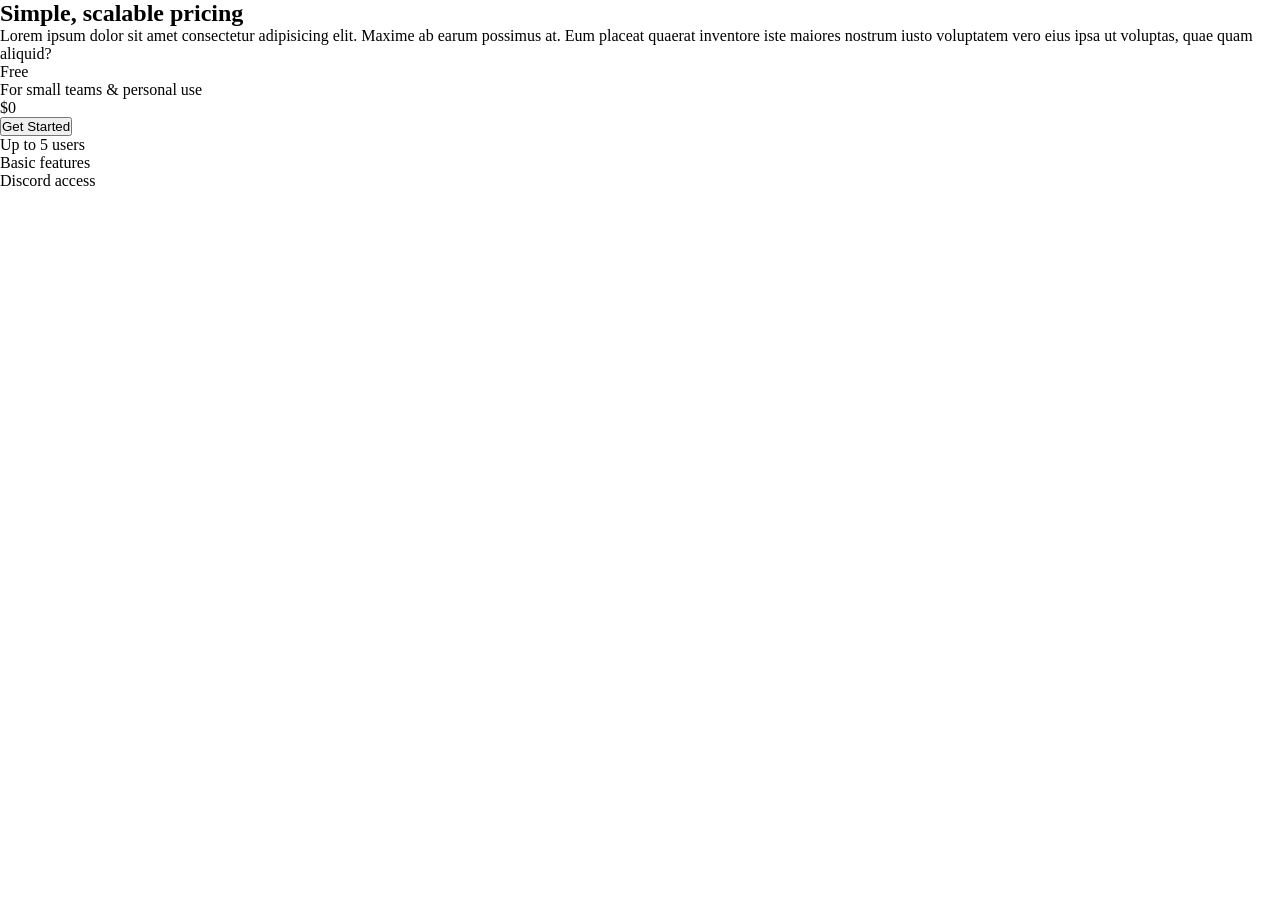
==== price-cards/index.html @ 9de3a07d "Create Price Cards" ====
<!DOCTYPE html>
<html lang="en">
<head>
    <meta charset="UTF-8">
    <meta name="viewport" content="width=device-width, initial-scale=1.0">
    <title>Document</title>
    <link rel="stylesheet" href="css/style.css">
</head>
<body>
    <main>
        <h2>Simple, scalable pricing</h2>
        <p>Lorem ipsum dolor sit amet consectetur adipisicing elit. Maxime ab earum possimus at. Eum placeat quaerat inventore iste maiores nostrum iusto voluptatem vero eius ipsa ut voluptas, quae quam aliquid?</p>

        <section id="price-plans">
            <div id="plans-container">
                <div class="plans-item">
                    <p>Free</p>
                    <span>For small teams & personal use</span>
                    <p>$0</p>
                    <button>Get Started</button>
                    <ul>
                        <li>Up to 5 users</li>
                        <li>Basic features</li>
                        <li>Discord access</li>
                    </ul>
                </div>
                <div class="plans-item"></div>
                <div class="plans-item" id="enterprise"></div>
            </div>

        </section>
    </main>
    
</body>
</html>
---- price-cards/css/style.css ----
@charset "UTF-8";

*{
    padding: 0px;
    margin: 0px;
}

body{
    background-image: linear-gradient();
}
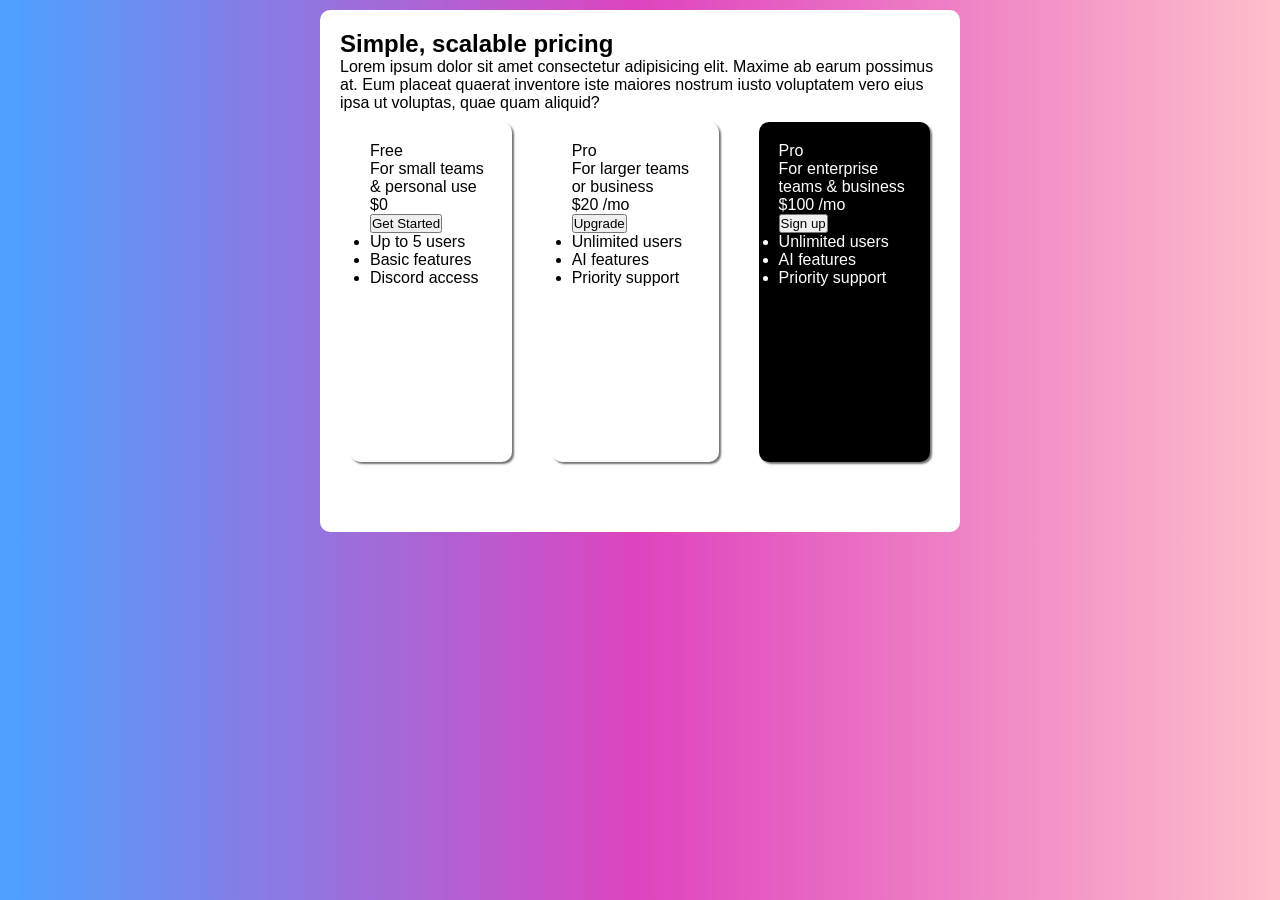
==== commit 9db55e8b: "Update Plans" ====
--- a/price-cards/index.html
+++ b/price-cards/index.html
@@ -24,8 +24,28 @@
                         <li>Discord access</li>
                     </ul>
                 </div>
-                <div class="plans-item"></div>
-                <div class="plans-item" id="enterprise"></div>
+                <div class="plans-item">
+                    <p>Pro</p>
+                    <span>For larger teams or business</span>
+                    <p>$20 /mo</p>
+                    <button>Upgrade</button>
+                    <ul>
+                        <li>Unlimited users</li>
+                        <li>AI features</li>
+                        <li>Priority support</li>
+                    </ul>
+                </div>
+                <div class="plans-item" id="enterprise">
+                    <p>Pro</p>
+                    <span>For enterprise teams & business</span>
+                    <p>$100 /mo</p>
+                    <button>Sign up</button>
+                    <ul>
+                        <li>Unlimited users</li>
+                        <li>AI features</li>
+                        <li>Priority support</li>
+                    </ul>
+                </div>
             </div>
 
         </section>
--- a/price-cards/css/style.css
+++ b/price-cards/css/style.css
@@ -3,8 +3,57 @@
 *{
     padding: 0px;
     margin: 0px;
+    font-family: Arial, Helvetica, sans-serif;
 }
 
 body{
-    background-image: linear-gradient();
+    background-image: linear-gradient(to right,rgba(0, 123, 255, 0.703), rgba(212, 13, 172, 0.774), pink);
+}
+
+main{
+    background-color: white;
+    width: 300px;
+    margin: auto;
+    padding: 20px;
+    border-radius: 10px;
+    margin-top: 10px;
+    margin-bottom: 10px;
+    
+}
+
+section#price-plans div#plans-container{
+    display: grid;
+    grid-template-rows: auto auto auto;
+    gap: 20px;
+
+}
+
+div.plans-item{
+    box-shadow: 2px 2px 2px rgba(0, 0, 0, 0.553);
+    padding: 20px;
+    border-radius: 10px;
+    height: 300px;
+    margin: 10px;
+
+}
+
+div#enterprise{
+    background-color: black;
+    color: white;
+}
+
+
+@media only screen and (min-width: 768px) {
+
+    main{
+        width: 600px;
+    }
+
+    section#price-plans div#plans-container{
+        display: grid;
+        grid-template-columns: auto auto auto;
+        gap: 20px;
+
+}
+
 }
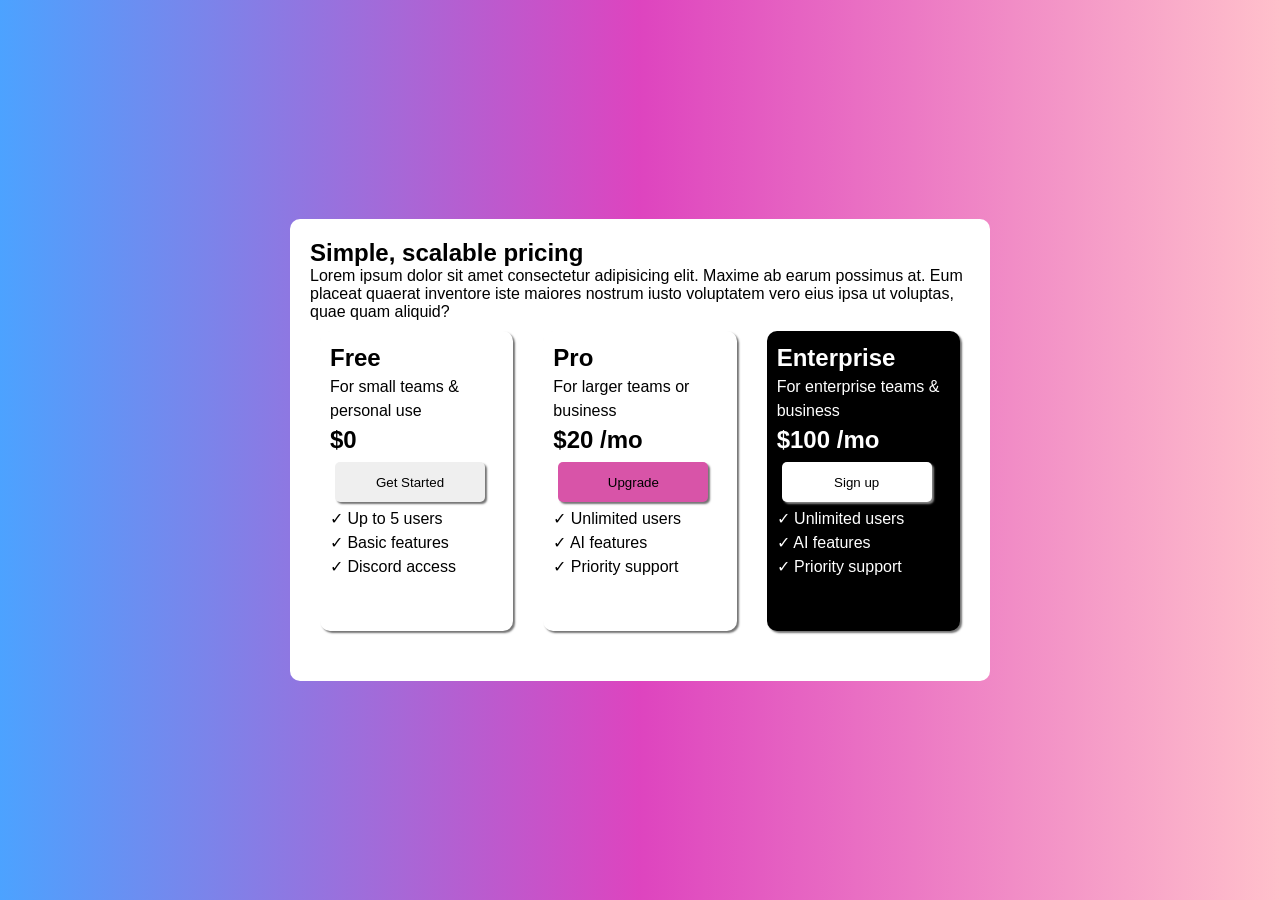
==== commit c9e6b56c: "Update price-plans" ====
--- a/price-cards/index.html
+++ b/price-cards/index.html
@@ -7,49 +7,49 @@
     <link rel="stylesheet" href="css/style.css">
 </head>
 <body>
-    <main>
-        <h2>Simple, scalable pricing</h2>
-        <p>Lorem ipsum dolor sit amet consectetur adipisicing elit. Maxime ab earum possimus at. Eum placeat quaerat inventore iste maiores nostrum iusto voluptatem vero eius ipsa ut voluptas, quae quam aliquid?</p>
-
-        <section id="price-plans">
-            <div id="plans-container">
-                <div class="plans-item">
-                    <p>Free</p>
-                    <span>For small teams & personal use</span>
-                    <p>$0</p>
-                    <button>Get Started</button>
-                    <ul>
-                        <li>Up to 5 users</li>
-                        <li>Basic features</li>
-                        <li>Discord access</li>
-                    </ul>
+    <div id="main-container">
+        <main>
+            <h2>Simple, scalable pricing</h2>
+            <p>Lorem ipsum dolor sit amet consectetur adipisicing elit. Maxime ab earum possimus at. Eum placeat quaerat inventore iste maiores nostrum iusto voluptatem vero eius ipsa ut voluptas, quae quam aliquid?</p>
+            <section id="price-plans">
+                <div id="plans-container">
+                    <div class="plans-item">
+                        <p>Free</p>
+                        <span>For small teams & personal use</span>
+                        <p>$0</p>
+                        <button id="get-started">Get Started</button>
+                        <ul>
+                            <li>✓ Up to 5 users</li>
+                            <li>✓ Basic features</li>
+                            <li>✓ Discord access</li>
+                        </ul>
+                    </div>
+                    <div class="plans-item">
+                        <p>Pro</p>
+                        <span>For larger teams or business</span>
+                        <p>$20 /mo</p>
+                        <button id="upgrade">Upgrade</button>
+                        <ul>
+                            <li>✓ Unlimited users</li>
+                            <li>✓ AI features</li>
+                            <li>✓ Priority support</li>
+                        </ul>
+                    </div>
+                    <div class="plans-item" id="enterprise">
+                        <p>Enterprise</p>
+                        <span>For enterprise teams & business</span>
+                        <p>$100 /mo</p>
+                        <button id="sign-up">Sign up</button>
+                        <ul>
+                            <li>✓ Unlimited users</li>
+                            <li>✓ AI features</li>
+                            <li>✓ Priority support</li>
+                        </ul>
+                    </div>
                 </div>
-                <div class="plans-item">
-                    <p>Pro</p>
-                    <span>For larger teams or business</span>
-                    <p>$20 /mo</p>
-                    <button>Upgrade</button>
-                    <ul>
-                        <li>Unlimited users</li>
-                        <li>AI features</li>
-                        <li>Priority support</li>
-                    </ul>
-                </div>
-                <div class="plans-item" id="enterprise">
-                    <p>Pro</p>
-                    <span>For enterprise teams & business</span>
-                    <p>$100 /mo</p>
-                    <button>Sign up</button>
-                    <ul>
-                        <li>Unlimited users</li>
-                        <li>AI features</li>
-                        <li>Priority support</li>
-                    </ul>
-                </div>
-            </div>
-
-        </section>
-    </main>
+            </section>
+        </main>
+    </div>
     
 </body>
 </html>
--- a/price-cards/css/style.css
+++ b/price-cards/css/style.css
@@ -4,16 +4,22 @@
     padding: 0px;
     margin: 0px;
     font-family: Arial, Helvetica, sans-serif;
+    box-sizing: border-box;
 }
 
-body{
+
+
+div#main-container{
     background-image: linear-gradient(to right,rgba(0, 123, 255, 0.703), rgba(212, 13, 172, 0.774), pink);
+    display: flex;
+    justify-content: center;
+    align-items: center;
+   
 }
 
 main{
     background-color: white;
     width: 300px;
-    margin: auto;
     padding: 20px;
     border-radius: 10px;
     margin-top: 10px;
@@ -30,30 +36,73 @@
 
 div.plans-item{
     box-shadow: 2px 2px 2px rgba(0, 0, 0, 0.553);
-    padding: 20px;
+    padding: 10px;
     border-radius: 10px;
     height: 300px;
     margin: 10px;
+    line-height: 1.5Em;
+   
 
 }
+
+div.plans-item p{
+    font-weight: bold;
+    font-size: 1.5Em;
+    padding-top: 5px;
+    padding-bottom: 5px;
+}
+
+div.plans-item button{
+    height: 40px;
+    width: 150px;
+    margin: 5px;
+    border-radius: 5px;
+    border: none;
+    box-shadow: 2px 2px 2px rgba(0, 0, 0, 0.551);
+}
+
+button #get-started{
+    background-color: gray;
+}
+
+button#upgrade{
+    background-color: rgb(216, 84, 168);
+}
+button#sign-up{
+    background-color: white;
+    box-shadow: 2px 2px 2px rgba(255, 255, 255, 0.526);
+
+}
+
 
 div#enterprise{
     background-color: black;
     color: white;
 }
 
+li{
+    list-style: none;
+    margin: auto;
+    display: block;
+    
+}
+
 
 @media only screen and (min-width: 768px) {
 
     main{
-        width: 600px;
+        width: 700px;
     }
 
     section#price-plans div#plans-container{
         display: grid;
         grid-template-columns: auto auto auto;
-        gap: 20px;
+        gap: 10px;
+}
 
+div#main-container{
+    height: 100vh;
+   
 }
 
 }
